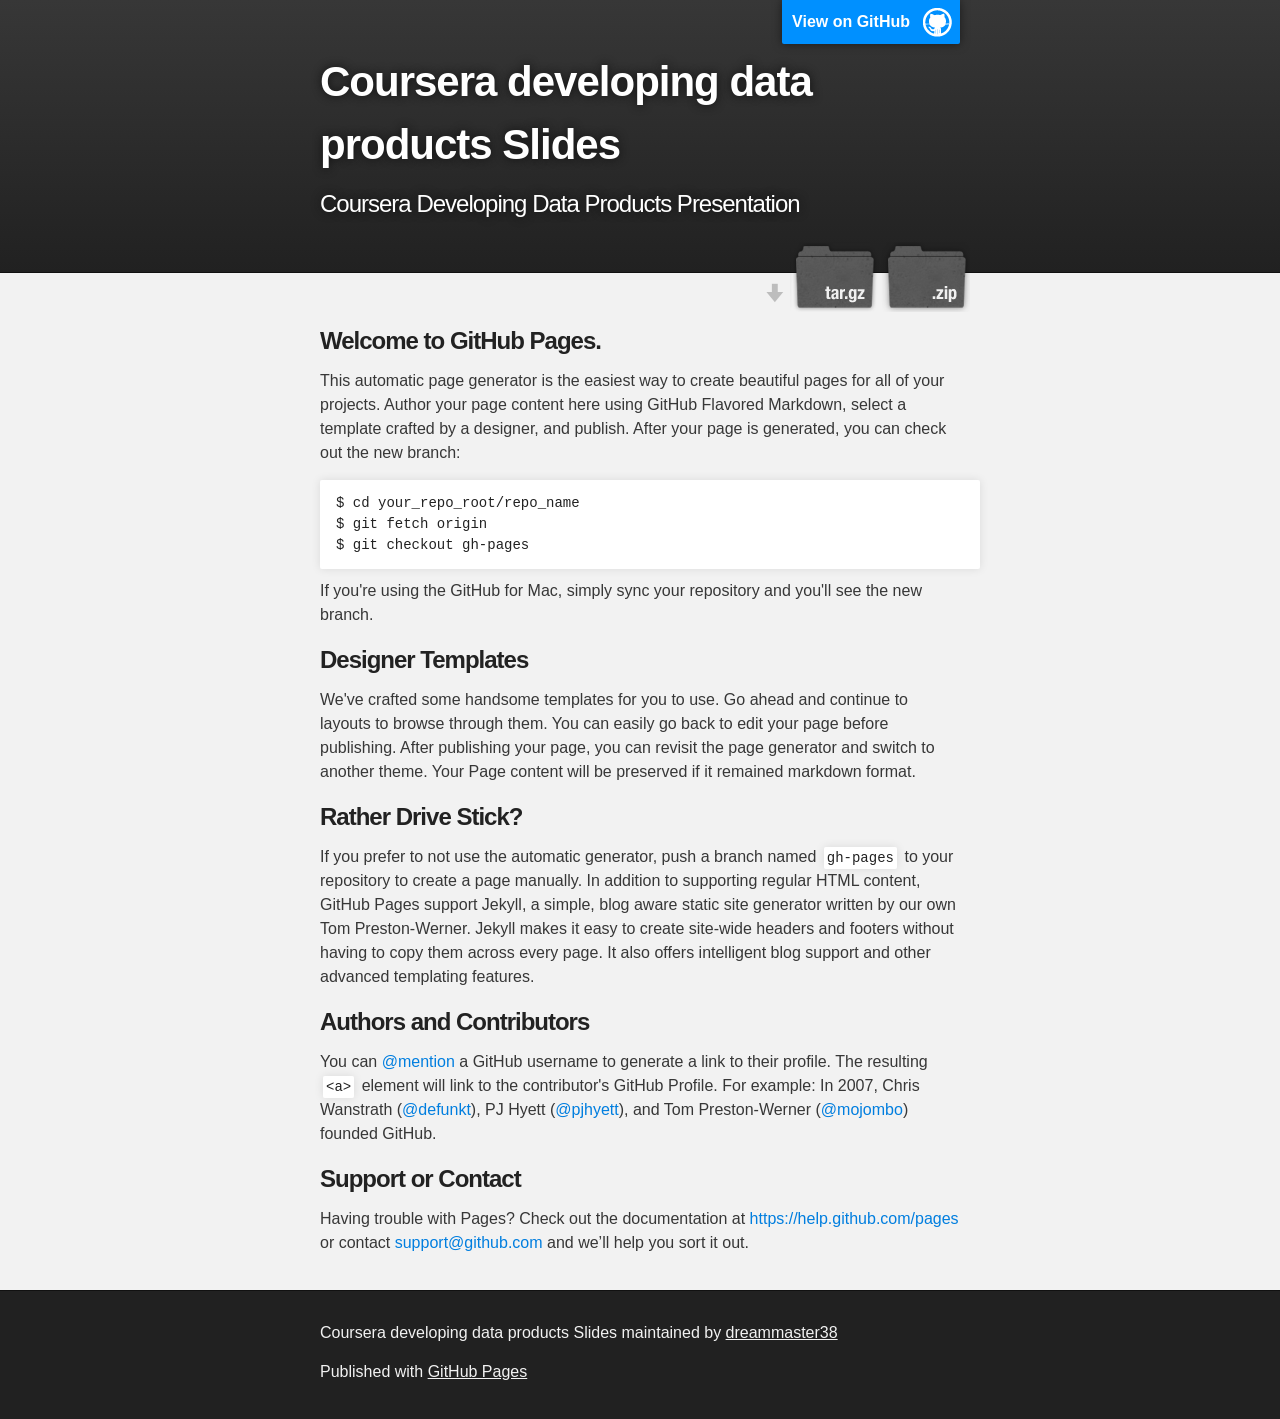
==== index.html @ bdebd2ea "Create gh-pages branch via GitHub" ====
<!DOCTYPE html>
<html>

  <head>
    <meta charset='utf-8'>
    <meta http-equiv="X-UA-Compatible" content="chrome=1">
    <meta name="description" content="Coursera developing data products Slides : Coursera Developing Data Products Presentation">

    <link rel="stylesheet" type="text/css" media="screen" href="stylesheets/stylesheet.css">

    <title>Coursera developing data products Slides</title>
  </head>

  <body>

    <!-- HEADER -->
    <div id="header_wrap" class="outer">
        <header class="inner">
          <a id="forkme_banner" href="https://github.com/dreammaster38/coursera_developing_data_prods_slides">View on GitHub</a>

          <h1 id="project_title">Coursera developing data products Slides</h1>
          <h2 id="project_tagline">Coursera Developing Data Products Presentation</h2>

            <section id="downloads">
              <a class="zip_download_link" href="https://github.com/dreammaster38/coursera_developing_data_prods_slides/zipball/master">Download this project as a .zip file</a>
              <a class="tar_download_link" href="https://github.com/dreammaster38/coursera_developing_data_prods_slides/tarball/master">Download this project as a tar.gz file</a>
            </section>
        </header>
    </div>

    <!-- MAIN CONTENT -->
    <div id="main_content_wrap" class="outer">
      <section id="main_content" class="inner">
        <h3>
<a id="welcome-to-github-pages" class="anchor" href="#welcome-to-github-pages" aria-hidden="true"><span class="octicon octicon-link"></span></a>Welcome to GitHub Pages.</h3>

<p>This automatic page generator is the easiest way to create beautiful pages for all of your projects. Author your page content here using GitHub Flavored Markdown, select a template crafted by a designer, and publish. After your page is generated, you can check out the new branch:</p>

<pre><code>$ cd your_repo_root/repo_name
$ git fetch origin
$ git checkout gh-pages
</code></pre>

<p>If you're using the GitHub for Mac, simply sync your repository and you'll see the new branch.</p>

<h3>
<a id="designer-templates" class="anchor" href="#designer-templates" aria-hidden="true"><span class="octicon octicon-link"></span></a>Designer Templates</h3>

<p>We've crafted some handsome templates for you to use. Go ahead and continue to layouts to browse through them. You can easily go back to edit your page before publishing. After publishing your page, you can revisit the page generator and switch to another theme. Your Page content will be preserved if it remained markdown format.</p>

<h3>
<a id="rather-drive-stick" class="anchor" href="#rather-drive-stick" aria-hidden="true"><span class="octicon octicon-link"></span></a>Rather Drive Stick?</h3>

<p>If you prefer to not use the automatic generator, push a branch named <code>gh-pages</code> to your repository to create a page manually. In addition to supporting regular HTML content, GitHub Pages support Jekyll, a simple, blog aware static site generator written by our own Tom Preston-Werner. Jekyll makes it easy to create site-wide headers and footers without having to copy them across every page. It also offers intelligent blog support and other advanced templating features.</p>

<h3>
<a id="authors-and-contributors" class="anchor" href="#authors-and-contributors" aria-hidden="true"><span class="octicon octicon-link"></span></a>Authors and Contributors</h3>

<p>You can <a href="https://github.com/blog/821" class="user-mention">@mention</a> a GitHub username to generate a link to their profile. The resulting <code>&lt;a&gt;</code> element will link to the contributor's GitHub Profile. For example: In 2007, Chris Wanstrath (<a href="https://github.com/defunkt" class="user-mention">@defunkt</a>), PJ Hyett (<a href="https://github.com/pjhyett" class="user-mention">@pjhyett</a>), and Tom Preston-Werner (<a href="https://github.com/mojombo" class="user-mention">@mojombo</a>) founded GitHub.</p>

<h3>
<a id="support-or-contact" class="anchor" href="#support-or-contact" aria-hidden="true"><span class="octicon octicon-link"></span></a>Support or Contact</h3>

<p>Having trouble with Pages? Check out the documentation at <a href="https://help.github.com/pages">https://help.github.com/pages</a> or contact <a href="mailto:support@github.com">support@github.com</a> and we’ll help you sort it out.</p>
      </section>
    </div>

    <!-- FOOTER  -->
    <div id="footer_wrap" class="outer">
      <footer class="inner">
        <p class="copyright">Coursera developing data products Slides maintained by <a href="https://github.com/dreammaster38">dreammaster38</a></p>
        <p>Published with <a href="http://pages.github.com">GitHub Pages</a></p>
      </footer>
    </div>

    

  </body>
</html>
---- stylesheets/stylesheet.css ----
/*******************************************************************************
Slate Theme for GitHub Pages
by Jason Costello, @jsncostello
*******************************************************************************/

@import url(pygment_trac.css);

/*******************************************************************************
MeyerWeb Reset
*******************************************************************************/

html, body, div, span, applet, object, iframe,
h1, h2, h3, h4, h5, h6, p, blockquote, pre,
a, abbr, acronym, address, big, cite, code,
del, dfn, em, img, ins, kbd, q, s, samp,
small, strike, strong, sub, sup, tt, var,
b, u, i, center,
dl, dt, dd, ol, ul, li,
fieldset, form, label, legend,
table, caption, tbody, tfoot, thead, tr, th, td,
article, aside, canvas, details, embed,
figure, figcaption, footer, header, hgroup,
menu, nav, output, ruby, section, summary,
time, mark, audio, video {
  margin: 0;
  padding: 0;
  border: 0;
  font: inherit;
  vertical-align: baseline;
}

/* HTML5 display-role reset for older browsers */
article, aside, details, figcaption, figure,
footer, header, hgroup, menu, nav, section {
  display: block;
}

ol, ul {
  list-style: none;
}

table {
  border-collapse: collapse;
  border-spacing: 0;
}

/*******************************************************************************
Theme Styles
*******************************************************************************/

body {
  box-sizing: border-box;
  color:#373737;
  background: #212121;
  font-size: 16px;
  font-family: 'Myriad Pro', Calibri, Helvetica, Arial, sans-serif;
  line-height: 1.5;
  -webkit-font-smoothing: antialiased;
}

h1, h2, h3, h4, h5, h6 {
  margin: 10px 0;
  font-weight: 700;
  color:#222222;
  font-family: 'Lucida Grande', 'Calibri', Helvetica, Arial, sans-serif;
  letter-spacing: -1px;
}

h1 {
  font-size: 36px;
  font-weight: 700;
}

h2 {
  padding-bottom: 10px;
  font-size: 32px;
  background: url('../images/bg_hr.png') repeat-x bottom;
}

h3 {
  font-size: 24px;
}

h4 {
  font-size: 21px;
}

h5 {
  font-size: 18px;
}

h6 {
  font-size: 16px;
}

p {
  margin: 10px 0 15px 0;
}

footer p {
  color: #f2f2f2;
}

a {
  text-decoration: none;
  color: #007edf;
  text-shadow: none;

  transition: color 0.5s ease;
  transition: text-shadow 0.5s ease;
  -webkit-transition: color 0.5s ease;
  -webkit-transition: text-shadow 0.5s ease;
  -moz-transition: color 0.5s ease;
  -moz-transition: text-shadow 0.5s ease;
  -o-transition: color 0.5s ease;
  -o-transition: text-shadow 0.5s ease;
  -ms-transition: color 0.5s ease;
  -ms-transition: text-shadow 0.5s ease;
}

a:hover, a:focus {text-decoration: underline;}

footer a {
  color: #F2F2F2;
  text-decoration: underline;
}

em {
  font-style: italic;
}

strong {
  font-weight: bold;
}

img {
  position: relative;
  margin: 0 auto;
  max-width: 739px;
  padding: 5px;
  margin: 10px 0 10px 0;
  border: 1px solid #ebebeb;

  box-shadow: 0 0 5px #ebebeb;
  -webkit-box-shadow: 0 0 5px #ebebeb;
  -moz-box-shadow: 0 0 5px #ebebeb;
  -o-box-shadow: 0 0 5px #ebebeb;
  -ms-box-shadow: 0 0 5px #ebebeb;
}

p img {
  display: inline;
  margin: 0;
  padding: 0;
  vertical-align: middle;
  text-align: center;
  border: none;
}

pre, code {
  width: 100%;
  color: #222;
  background-color: #fff;

  font-family: Monaco, "Bitstream Vera Sans Mono", "Lucida Console", Terminal, monospace;
  font-size: 14px;

  border-radius: 2px;
  -moz-border-radius: 2px;
  -webkit-border-radius: 2px;
}

pre {
  width: 100%;
  padding: 10px;
  box-shadow: 0 0 10px rgba(0,0,0,.1);
  overflow: auto;
}

code {
  padding: 3px;
  margin: 0 3px;
  box-shadow: 0 0 10px rgba(0,0,0,.1);
}

pre code {
  display: block;
  box-shadow: none;
}

blockquote {
  color: #666;
  margin-bottom: 20px;
  padding: 0 0 0 20px;
  border-left: 3px solid #bbb;
}


ul, ol, dl {
  margin-bottom: 15px
}

ul {
  list-style-position: inside;
  list-style: disc;
  padding-left: 20px;
}

ol {
  list-style-position: inside;
  list-style: decimal;
  padding-left: 20px;
}

dl dt {
  font-weight: bold;
}

dl dd {
  padding-left: 20px;
  font-style: italic;
}

dl p {
  padding-left: 20px;
  font-style: italic;
}

hr {
  height: 1px;
  margin-bottom: 5px;
  border: none;
  background: url('../images/bg_hr.png') repeat-x center;
}

table {
  border: 1px solid #373737;
  margin-bottom: 20px;
  text-align: left;
 }

th {
  font-family: 'Lucida Grande', 'Helvetica Neue', Helvetica, Arial, sans-serif;
  padding: 10px;
  background: #373737;
  color: #fff;
 }

td {
  padding: 10px;
  border: 1px solid #373737;
 }

form {
  background: #f2f2f2;
  padding: 20px;
}

/*******************************************************************************
Full-Width Styles
*******************************************************************************/

.outer {
  width: 100%;
}

.inner {
  position: relative;
  max-width: 640px;
  padding: 20px 10px;
  margin: 0 auto;
}

#forkme_banner {
  display: block;
  position: absolute;
  top:0;
  right: 10px;
  z-index: 10;
  padding: 10px 50px 10px 10px;
  color: #fff;
  background: url('../images/blacktocat.png') #0090ff no-repeat 95% 50%;
  font-weight: 700;
  box-shadow: 0 0 10px rgba(0,0,0,.5);
  border-bottom-left-radius: 2px;
  border-bottom-right-radius: 2px;
}

#header_wrap {
  background: #212121;
  background: -moz-linear-gradient(top, #373737, #212121);
  background: -webkit-linear-gradient(top, #373737, #212121);
  background: -ms-linear-gradient(top, #373737, #212121);
  background: -o-linear-gradient(top, #373737, #212121);
  background: linear-gradient(top, #373737, #212121);
}

#header_wrap .inner {
  padding: 50px 10px 30px 10px;
}

#project_title {
  margin: 0;
  color: #fff;
  font-size: 42px;
  font-weight: 700;
  text-shadow: #111 0px 0px 10px;
}

#project_tagline {
  color: #fff;
  font-size: 24px;
  font-weight: 300;
  background: none;
  text-shadow: #111 0px 0px 10px;
}

#downloads {
  position: absolute;
  width: 210px;
  z-index: 10;
  bottom: -40px;
  right: 0;
  height: 70px;
  background: url('../images/icon_download.png') no-repeat 0% 90%;
}

.zip_download_link {
  display: block;
  float: right;
  width: 90px;
  height:70px;
  text-indent: -5000px;
  overflow: hidden;
  background: url(../images/sprite_download.png) no-repeat bottom left;
}

.tar_download_link {
  display: block;
  float: right;
  width: 90px;
  height:70px;
  text-indent: -5000px;
  overflow: hidden;
  background: url(../images/sprite_download.png) no-repeat bottom right;
  margin-left: 10px;
}

.zip_download_link:hover {
  background: url(../images/sprite_download.png) no-repeat top left;
}

.tar_download_link:hover {
  background: url(../images/sprite_download.png) no-repeat top right;
}

#main_content_wrap {
  background: #f2f2f2;
  border-top: 1px solid #111;
  border-bottom: 1px solid #111;
}

#main_content {
  padding-top: 40px;
}

#footer_wrap {
  background: #212121;
}



/*******************************************************************************
Small Device Styles
*******************************************************************************/

@media screen and (max-width: 480px) {
  body {
    font-size:14px;
  }

  #downloads {
    display: none;
  }

  .inner {
    min-width: 320px;
    max-width: 480px;
  }

  #project_title {
  font-size: 32px;
  }

  h1 {
    font-size: 28px;
  }

  h2 {
    font-size: 24px;
  }

  h3 {
    font-size: 21px;
  }

  h4 {
    font-size: 18px;
  }

  h5 {
    font-size: 14px;
  }

  h6 {
    font-size: 12px;
  }

  code, pre {
    min-width: 320px;
    max-width: 480px;
    font-size: 11px;
  }

}
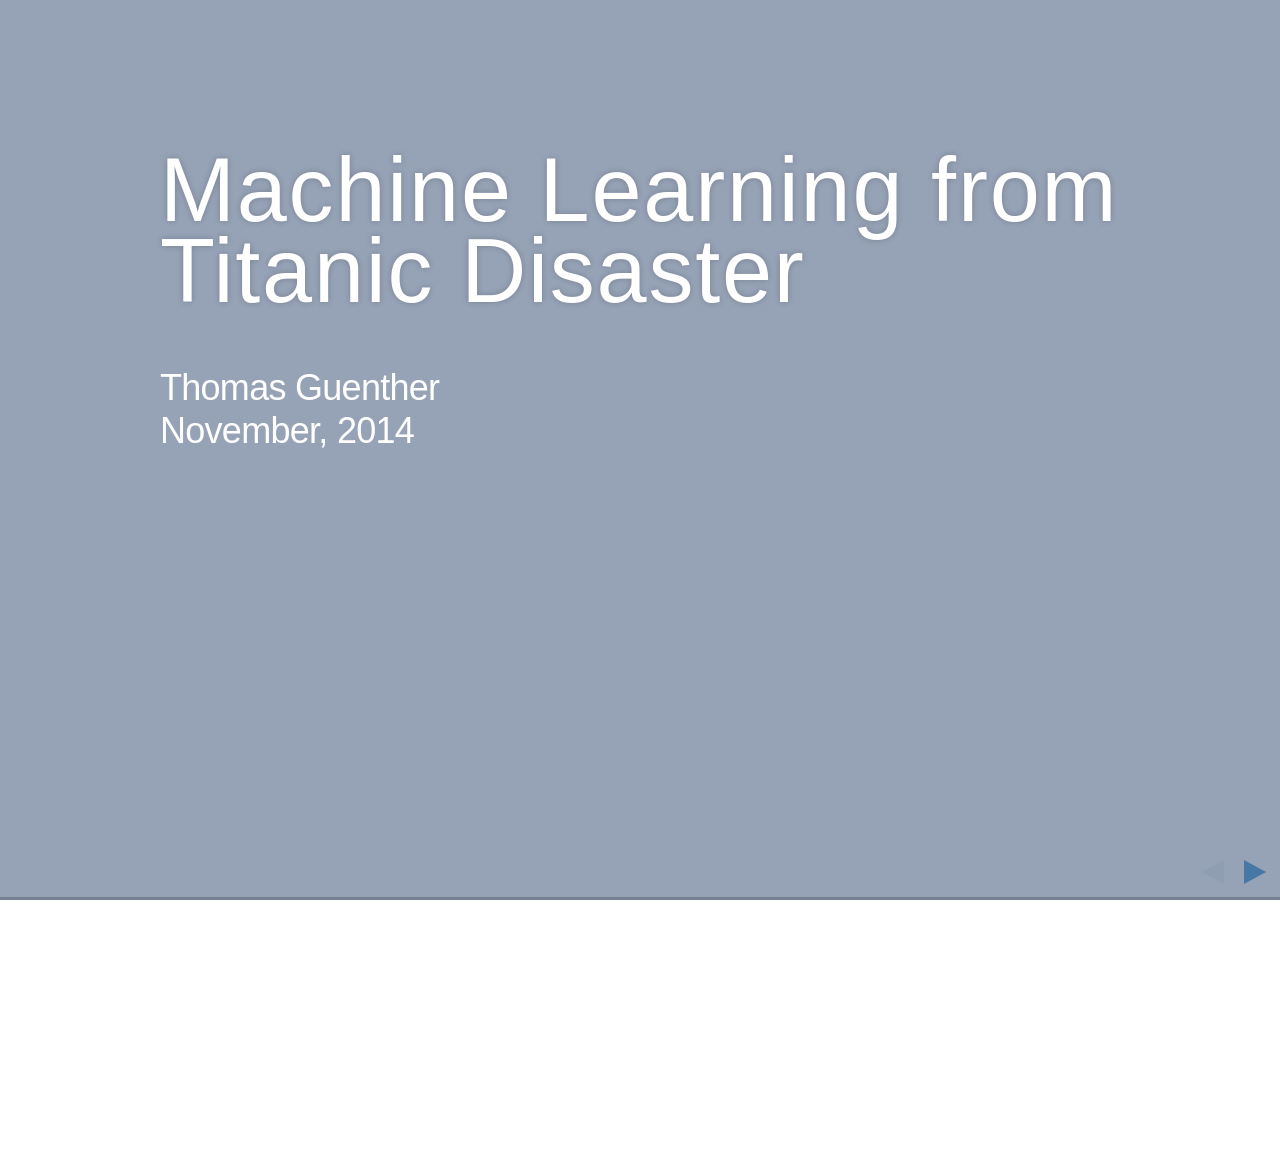
==== commit 4cb68c92: "Added slides" ====
--- a/index.html
+++ b/index.html
@@ -1,79 +1,983 @@
 <!DOCTYPE html>
-<html>
-
-  <head>
-    <meta charset='utf-8'>
-    <meta http-equiv="X-UA-Compatible" content="chrome=1">
-    <meta name="description" content="Coursera developing data products Slides : Coursera Developing Data Products Presentation">
-
-    <link rel="stylesheet" type="text/css" media="screen" href="stylesheets/stylesheet.css">
-
-    <title>Coursera developing data products Slides</title>
-  </head>
-
-  <body>
-
-    <!-- HEADER -->
-    <div id="header_wrap" class="outer">
-        <header class="inner">
-          <a id="forkme_banner" href="https://github.com/dreammaster38/coursera_developing_data_prods_slides">View on GitHub</a>
-
-          <h1 id="project_title">Coursera developing data products Slides</h1>
-          <h2 id="project_tagline">Coursera Developing Data Products Presentation</h2>
-
-            <section id="downloads">
-              <a class="zip_download_link" href="https://github.com/dreammaster38/coursera_developing_data_prods_slides/zipball/master">Download this project as a .zip file</a>
-              <a class="tar_download_link" href="https://github.com/dreammaster38/coursera_developing_data_prods_slides/tarball/master">Download this project as a tar.gz file</a>
-            </section>
-        </header>
-    </div>
-
-    <!-- MAIN CONTENT -->
-    <div id="main_content_wrap" class="outer">
-      <section id="main_content" class="inner">
-        <h3>
-<a id="welcome-to-github-pages" class="anchor" href="#welcome-to-github-pages" aria-hidden="true"><span class="octicon octicon-link"></span></a>Welcome to GitHub Pages.</h3>
-
-<p>This automatic page generator is the easiest way to create beautiful pages for all of your projects. Author your page content here using GitHub Flavored Markdown, select a template crafted by a designer, and publish. After your page is generated, you can check out the new branch:</p>
-
-<pre><code>$ cd your_repo_root/repo_name
-$ git fetch origin
-$ git checkout gh-pages
+<html lang="en">
+
+<head>
+  <meta charset="utf-8">
+  <title>Machine Learning from Titanic Disaster</title>
+    
+  <meta name="apple-mobile-web-app-capable" content="yes" />
+  <meta name="apple-mobile-web-app-status-bar-style" content="black-translucent" />
+
+  <meta name="viewport" content="width=device-width, initial-scale=1.0, maximum-scale=1.0, user-scalable=no" />
+  
+    
+  <!-- web fonts -->
+  <style type="text/css">
+@font-face {
+  font-family: 'Lato';
+  font-style: normal;
+  font-weight: 400;
+  src: local('Lato Regular'), local('Lato-Regular'), url([data-uri]) format('truetype');
+}
+@font-face {
+  font-family: 'Lato';
+  font-style: normal;
+  font-weight: 700;
+  src: local('Lato Bold'), local('Lato-Bold'), url([data-uri]